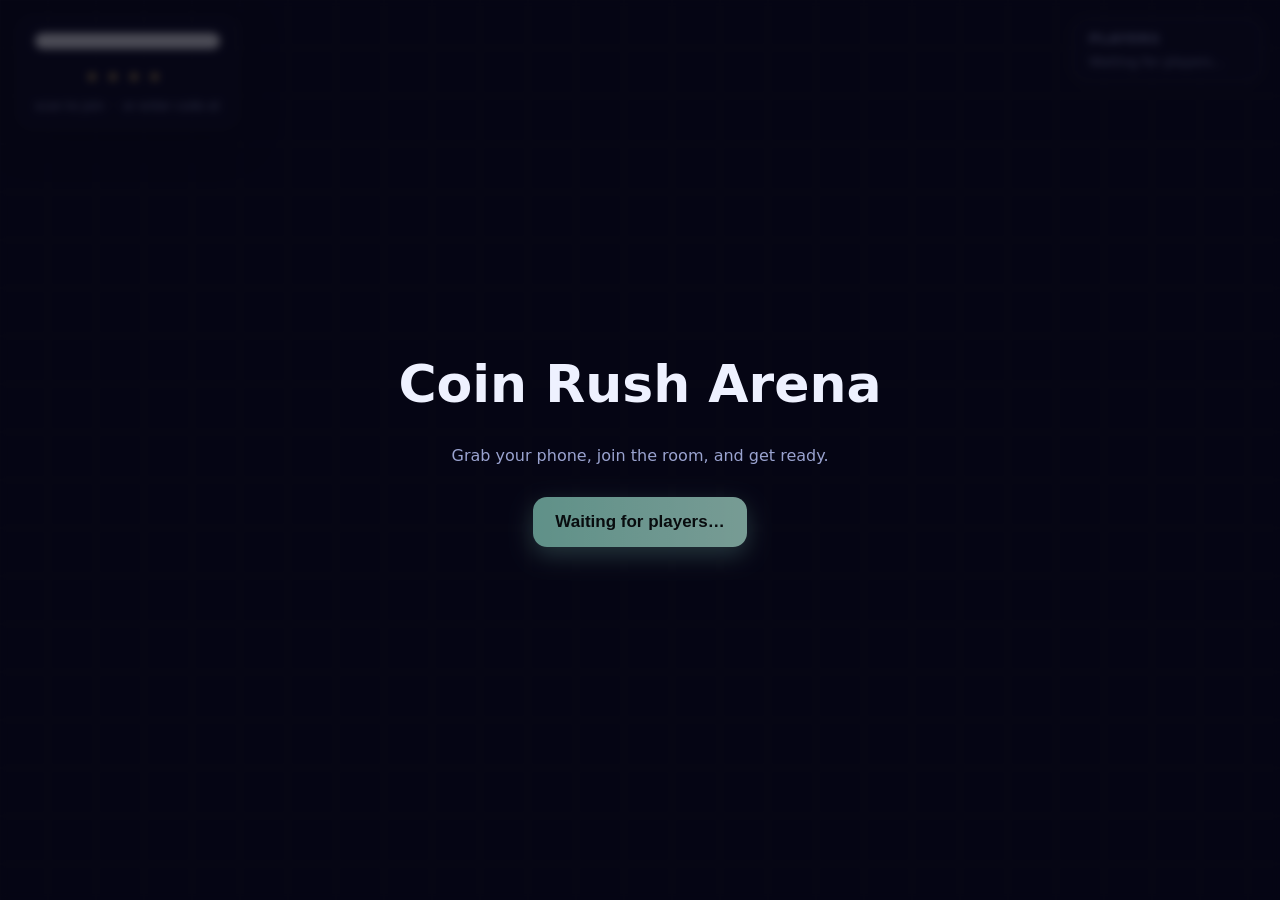
==== host.html @ 1d4086e5 "Add Browser Arcade "Coin Rush Arena" — QR/code multiplayer party game A zero-backend, browser-only p" ====
<!DOCTYPE html>
<html lang="en">
<head>
  <meta charset="utf-8" />
  <meta name="viewport" content="width=device-width, initial-scale=1, viewport-fit=cover" />
  <title>Host — Coin Rush Arena</title>
  <link rel="stylesheet" href="css/app.css" />
</head>
<body>
  <canvas id="gameCanvas"></canvas>

  <div class="hud">
    <div class="joinbox">
      <div class="qr" id="qr"></div>
      <div class="code" id="code">····</div>
      <div class="hint">scan to join &nbsp;·&nbsp; or enter code at<br id="urlbreak"><span id="joinurl"></span></div>
    </div>
    <div class="scoreboard">
      <h3>Players</h3>
      <div id="scoreRows"><div class="empty">Waiting for players…</div></div>
    </div>
  </div>

  <div class="timer" id="timer" style="display:none">1:30</div>

  <div class="overlay" id="overlay">
    <h2 id="ovTitle">Coin Rush Arena</h2>
    <p class="sub" id="ovSub">Grab your phone, join the room, and get ready.</p>
    <ul class="results" id="ovResults" style="display:none"></ul>
    <button class="btn" id="startBtn" disabled>Waiting for players…</button>
  </div>

  <!-- Vendored libraries (no CDN needed): WebRTC signalling + QR generation -->
  <script src="js/lib/peerjs.min.js"></script>
  <script src="js/lib/qrcode.min.js"></script>
  <script src="js/net.js"></script>
  <script src="js/host.js"></script>
</body>
</html>
---- css/app.css ----
:root {
  --bg: #0a0a1f;
  --bg2: #12123a;
  --ink: #eef1ff;
  --muted: #9aa3d0;
  --accent: #37e6c9;
  --accent2: #ff5da2;
  --gold: #ffd166;
  --panel: rgba(255, 255, 255, 0.06);
  --border: rgba(255, 255, 255, 0.14);
  --shadow: 0 10px 40px rgba(0, 0, 0, 0.45);
}

* { box-sizing: border-box; }

html, body {
  margin: 0;
  padding: 0;
  height: 100%;
  background:
    radial-gradient(1200px 800px at 20% -10%, #1b1b52 0%, transparent 55%),
    radial-gradient(1000px 700px at 110% 10%, #3a1350 0%, transparent 50%),
    var(--bg);
  color: var(--ink);
  font-family: "Segoe UI", system-ui, -apple-system, Roboto, Helvetica, Arial, sans-serif;
  -webkit-font-smoothing: antialiased;
}

body { overflow-x: hidden; }

a { color: var(--accent); }

.wrap {
  max-width: 960px;
  margin: 0 auto;
  padding: clamp(20px, 5vw, 56px) 20px 60px;
}

.brand {
  display: flex;
  align-items: center;
  gap: 12px;
  font-weight: 800;
  letter-spacing: 0.5px;
  font-size: 20px;
}
.brand .dot {
  width: 14px; height: 14px; border-radius: 50%;
  background: var(--accent);
  box-shadow: 0 0 18px var(--accent);
}

h1 {
  font-size: clamp(30px, 7vw, 60px);
  line-height: 1.02;
  margin: 22px 0 10px;
  letter-spacing: -1px;
}
h1 .grad {
  background: linear-gradient(90deg, var(--accent), var(--accent2));
  -webkit-background-clip: text; background-clip: text; color: transparent;
}
.lede { color: var(--muted); font-size: clamp(15px, 2.4vw, 19px); max-width: 620px; }

.cards {
  display: grid;
  grid-template-columns: 1fr 1fr;
  gap: 18px;
  margin-top: 34px;
}
@media (max-width: 640px) { .cards { grid-template-columns: 1fr; } }

.card {
  display: block;
  text-decoration: none;
  color: inherit;
  background: var(--panel);
  border: 1px solid var(--border);
  border-radius: 18px;
  padding: 26px;
  transition: transform .15s ease, border-color .15s ease, background .15s ease;
  box-shadow: var(--shadow);
}
.card:hover { transform: translateY(-4px); border-color: var(--accent); }
.card .emoji { font-size: 40px; }
.card h2 { margin: 14px 0 6px; font-size: 22px; }
.card p { margin: 0; color: var(--muted); font-size: 15px; }

.steps { margin-top: 40px; color: var(--muted); font-size: 15px; line-height: 1.7; }
.steps b { color: var(--ink); }

.footer { margin-top: 46px; color: var(--muted); font-size: 13px; }

/* ---------- Buttons & inputs ---------- */
.btn {
  appearance: none;
  border: none;
  cursor: pointer;
  font-weight: 700;
  font-size: 17px;
  padding: 15px 22px;
  border-radius: 14px;
  color: #06121a;
  background: linear-gradient(90deg, var(--accent), #6ef0d6);
  box-shadow: 0 8px 24px rgba(55, 230, 201, 0.35);
  transition: transform .1s ease, filter .1s ease;
}
.btn:active { transform: scale(0.97); }
.btn:disabled { filter: grayscale(0.6) brightness(0.7); cursor: default; }
.btn.secondary {
  background: transparent;
  color: var(--ink);
  border: 1px solid var(--border);
  box-shadow: none;
}

.field {
  width: 100%;
  font-size: 18px;
  padding: 15px 16px;
  border-radius: 14px;
  border: 1px solid var(--border);
  background: rgba(0, 0, 0, 0.25);
  color: var(--ink);
  outline: none;
}
.field:focus { border-color: var(--accent); }
.field::placeholder { color: #6b73a0; }

/* ================= HOST SCREEN ================= */
#gameCanvas {
  position: fixed;
  inset: 0;
  width: 100vw;
  height: 100vh;
  display: block;
  background: #070716;
}

.hud {
  position: fixed;
  top: 18px;
  left: 18px;
  right: 18px;
  display: flex;
  justify-content: space-between;
  align-items: flex-start;
  gap: 16px;
  pointer-events: none;
  z-index: 5;
}

.joinbox {
  pointer-events: auto;
  background: rgba(10, 10, 31, 0.72);
  border: 1px solid var(--border);
  border-radius: 16px;
  padding: 14px 16px;
  backdrop-filter: blur(6px);
  box-shadow: var(--shadow);
  text-align: center;
}
.joinbox .qr {
  background: #fff;
  padding: 8px;
  border-radius: 10px;
  line-height: 0;
}
.joinbox .qr canvas, .joinbox .qr img { width: 128px; height: 128px; display: block; image-rendering: pixelated; }
.joinbox .code {
  font-size: 34px;
  font-weight: 900;
  letter-spacing: 8px;
  margin-top: 8px;
  color: var(--gold);
}
.joinbox .hint { font-size: 12px; color: var(--muted); margin-top: 2px; }

.scoreboard {
  pointer-events: auto;
  background: rgba(10, 10, 31, 0.72);
  border: 1px solid var(--border);
  border-radius: 16px;
  padding: 12px 16px;
  min-width: 190px;
  backdrop-filter: blur(6px);
}
.scoreboard h3 { margin: 0 0 8px; font-size: 13px; color: var(--muted); letter-spacing: 1px; text-transform: uppercase; }
.scoreboard .row { display: flex; align-items: center; gap: 8px; padding: 3px 0; font-weight: 700; }
.scoreboard .swatch { width: 12px; height: 12px; border-radius: 50%; flex: 0 0 auto; }
.scoreboard .row .nm { flex: 1; overflow: hidden; text-overflow: ellipsis; white-space: nowrap; }
.scoreboard .row .sc { color: var(--gold); }
.scoreboard .empty { color: var(--muted); font-size: 13px; }

.timer {
  position: fixed;
  top: 18px;
  left: 50%;
  transform: translateX(-50%);
  font-size: 30px;
  font-weight: 900;
  letter-spacing: 2px;
  padding: 6px 18px;
  border-radius: 12px;
  background: rgba(10, 10, 31, 0.72);
  border: 1px solid var(--border);
  z-index: 5;
}
.timer.low { color: var(--accent2); }

.overlay {
  position: fixed;
  inset: 0;
  display: flex;
  flex-direction: column;
  align-items: center;
  justify-content: center;
  text-align: center;
  gap: 16px;
  padding: 24px;
  z-index: 10;
  background: rgba(6, 6, 20, 0.72);
  backdrop-filter: blur(4px);
}
.overlay.hidden { display: none; }
.overlay h2 { font-size: clamp(28px, 6vw, 52px); margin: 0; }
.overlay .sub { color: var(--muted); max-width: 560px; }
.overlay .results { list-style: none; padding: 0; margin: 8px 0; min-width: 260px; }
.overlay .results li {
  display: flex; align-items: center; gap: 10px;
  background: var(--panel); border: 1px solid var(--border);
  border-radius: 12px; padding: 10px 14px; margin: 8px 0; font-size: 18px; font-weight: 700;
}
.overlay .results .rank { width: 28px; color: var(--muted); }
.overlay .results .sc { margin-left: auto; color: var(--gold); }
.overlay .swatch { width: 16px; height: 16px; border-radius: 50%; }

/* ================= PHONE CONTROLLER ================= */
body.controller { overflow: hidden; touch-action: none; user-select: none; -webkit-user-select: none; }

.ctl-wrap {
  min-height: 100dvh;
  display: flex;
  flex-direction: column;
}

.ctl-join {
  flex: 1;
  display: flex;
  flex-direction: column;
  justify-content: center;
  gap: 14px;
  padding: 26px 22px;
  max-width: 460px;
  margin: 0 auto;
  width: 100%;
}
.ctl-join h1 { font-size: 30px; margin: 0 0 4px; }
.ctl-join .label { font-size: 13px; color: var(--muted); margin: 6px 2px -6px; }
.code-field { text-align: center; letter-spacing: 14px; font-size: 30px; font-weight: 800; }
.msg { min-height: 20px; font-size: 14px; }
.msg.err { color: var(--accent2); }
.msg.ok { color: var(--accent); }

/* Active controller pad */
.pad { flex: 1; display: none; flex-direction: column; }
.pad.active { display: flex; }

.pad-top {
  display: flex; align-items: center; gap: 12px;
  padding: 14px 18px;
  border-bottom: 1px solid var(--border);
}
.pad-top .who { display: flex; align-items: center; gap: 10px; font-weight: 800; font-size: 18px; }
.pad-top .swatch { width: 20px; height: 20px; border-radius: 50%; box-shadow: 0 0 14px currentColor; }
.pad-top .score { margin-left: auto; font-weight: 900; font-size: 22px; color: var(--gold); }
.pad-top .status { font-size: 12px; color: var(--muted); }

.pad-main { flex: 1; position: relative; }

.stick {
  position: absolute;
  left: 6%;
  bottom: 12%;
  width: min(44vw, 230px);
  height: min(44vw, 230px);
  border-radius: 50%;
  background: rgba(255, 255, 255, 0.05);
  border: 2px solid var(--border);
  touch-action: none;
}
.stick .knob {
  position: absolute;
  left: 50%; top: 50%;
  width: 42%; height: 42%;
  margin: 0;
  border-radius: 50%;
  background: linear-gradient(180deg, var(--accent), #1fae94);
  box-shadow: 0 6px 20px rgba(0,0,0,0.5);
  transform: translate(-50%, -50%);
  transition: transform .02s linear;
}

.action {
  position: absolute;
  right: 6%;
  bottom: 15%;
  width: min(30vw, 150px);
  height: min(30vw, 150px);
  border-radius: 50%;
  border: none;
  color: #240016;
  font-weight: 900;
  font-size: clamp(18px, 5vw, 26px);
  background: radial-gradient(circle at 35% 30%, #ff8bc0, var(--accent2));
  box-shadow: 0 10px 30px rgba(255, 93, 162, 0.5);
  touch-action: none;
}
.action:active { transform: scale(0.94); }
.action:disabled { filter: grayscale(0.7) brightness(0.6); }

.pad-hint {
  text-align: center;
  color: var(--muted);
  font-size: 13px;
  padding: 6px 0 14px;
}
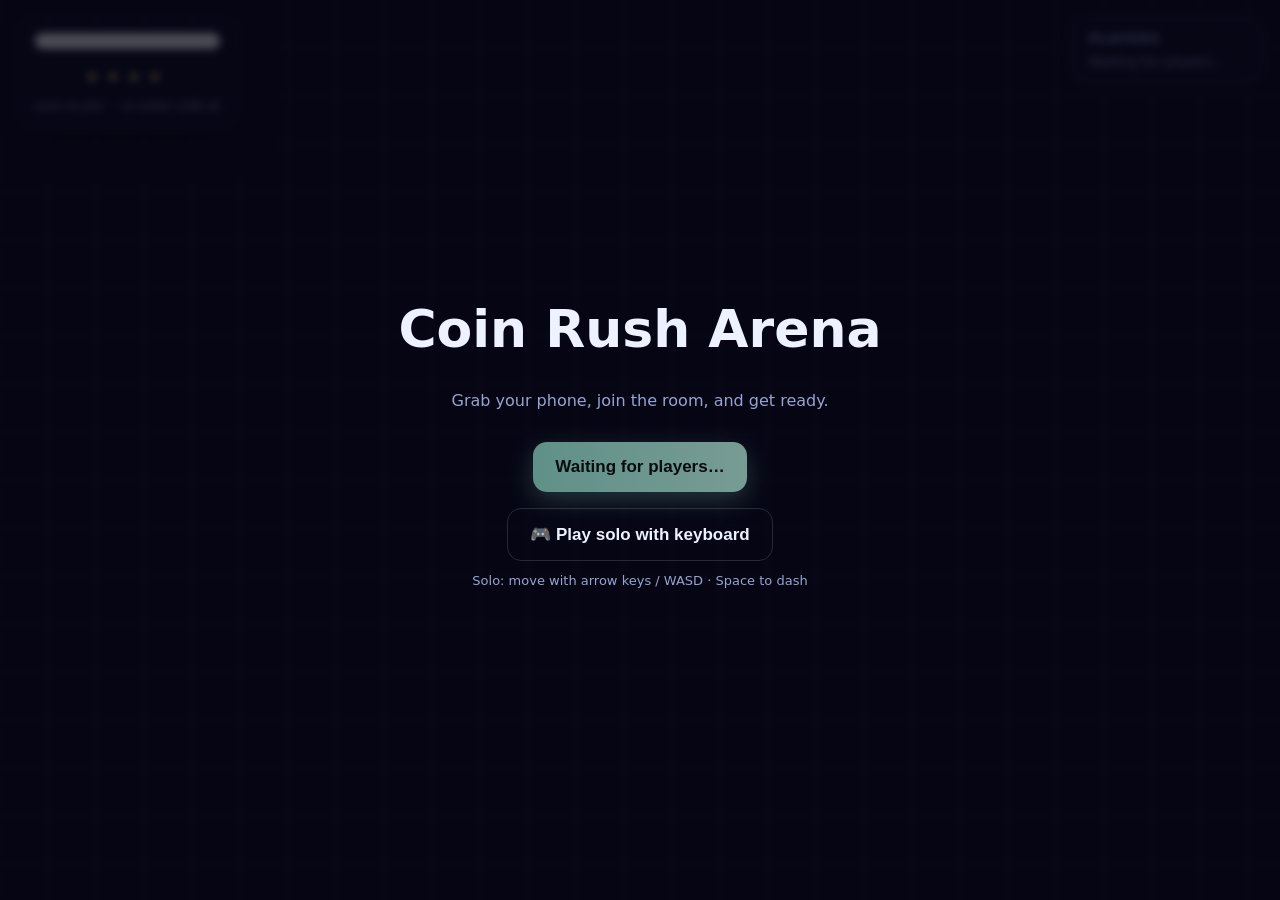
==== commit 3bf304c1: "Add single-player mode (keyboard, no phone needed) Adds a "Play solo with keyboard" button on the ho" ====
--- a/host.html
+++ b/host.html
@@ -28,6 +28,8 @@
     <p class="sub" id="ovSub">Grab your phone, join the room, and get ready.</p>
     <ul class="results" id="ovResults" style="display:none"></ul>
     <button class="btn" id="startBtn" disabled>Waiting for players…</button>
+    <button class="btn secondary" id="soloBtn">🎮 Play solo with keyboard</button>
+    <p class="sub" id="soloHint" style="font-size:13px;margin-top:-4px">Solo: move with arrow keys / WASD · Space to dash</p>
   </div>
 
   <!-- Vendored libraries (no CDN needed): WebRTC signalling + QR generation -->
